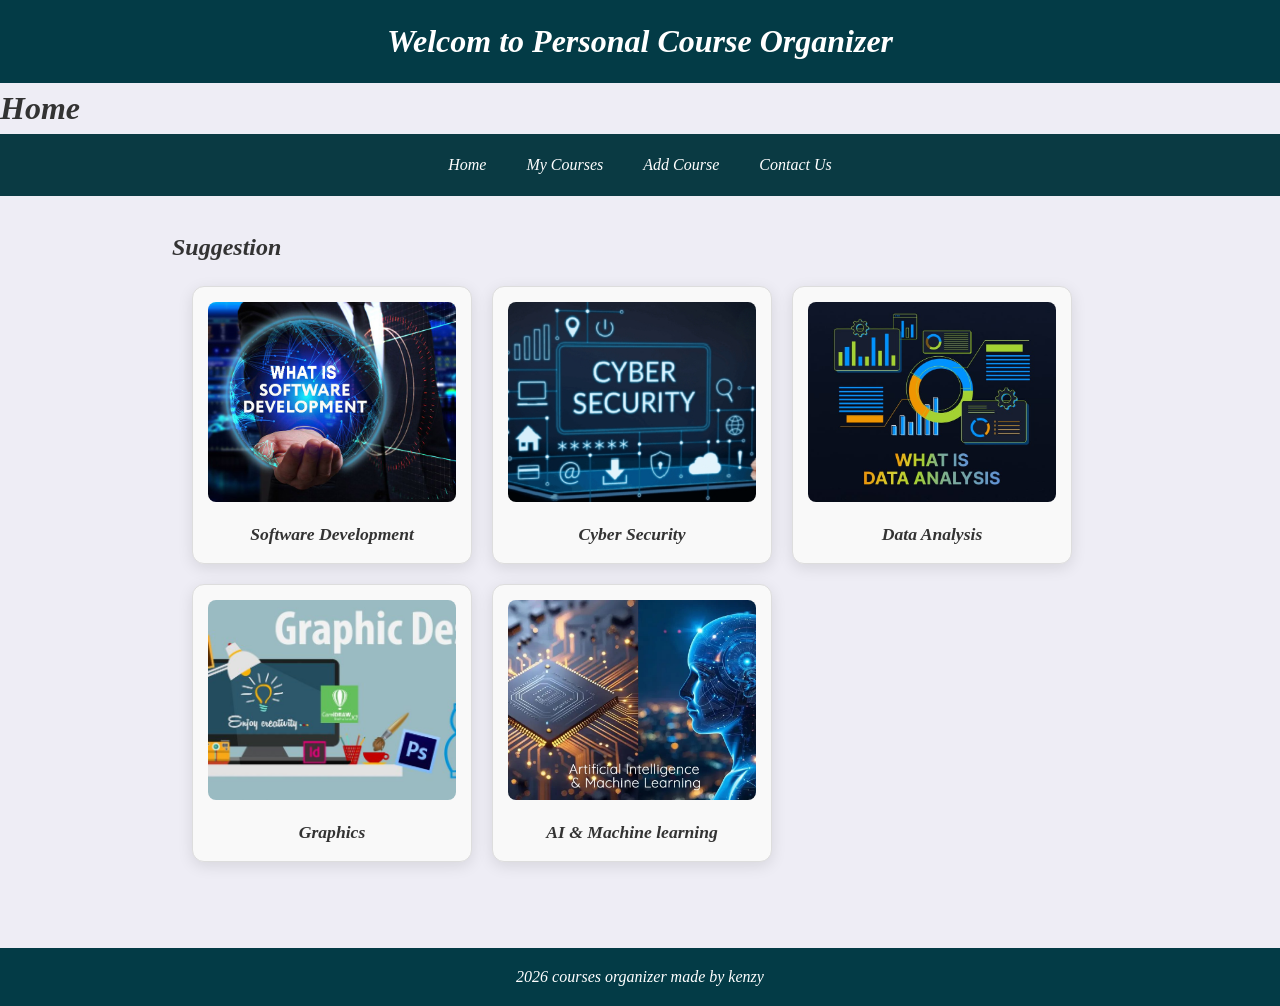
==== index.html @ e357fca9 "Add files via upload" ====
<!DOCTYPE html>
<html lang="en">
<head>
    <meta charset="UTF-8">
    <meta name="viewport" content="width=device-width, initial-scale=1.0">
    <title>Home - Personal Course Organizer</title>
    <link rel="stylesheet" href="style.css">
</head>
<body>
    <header>
        <h1> Welcom to Personal Course Organizer</h1>
        
    </header>
    <h1 class="title page">Home</h1>
    <nav>
        <a href="index.html">Home</a>
        <a href="mycourses.html">My Courses</a>
        <a href="addcourse.html">Add Course</a>
        <a href="contactus.html">Contact Us</a>
    </nav>
<main>
       

 <div>
    <h2 class="section-title">Suggestion</h2>
</div>
<section>
   
    <div class="card">
         <img src="s2WhatsApp Image 2026-04-10 at 8.16.31 PM.jpeg">
         <h3>Software Development</h3>
    </div>
     <div class="card">
         <img src="csWhatsApp Image 2026-04-10 at 8.23.09 PM.jpeg">
         <h3>Cyber Security</h3>
     </div>
     
    <div class="card">
         <img src="daWhatsApp Image 2026-04-10 at 8.16.31 PM.jpeg">
         <h3>Data Analysis</h3>
    </div>

    <div class="card">
            <img  src="WhatsApp Image 2026-04-10 at 8.16.30 PM.jpeg">
            <h3>Graphics</h3>
    </div>

    <div class="card">
            <img src="aiWhatsApp Image 2026-04-10 at 8.16.31 PM.jpeg">
            <h3>AI & Machine learning</h3> 
    </div>
    
             
 </section>
 </main>
   
  
    
    <footer>
        <p>2026 courses organizer made by kenzy</p>
    </footer>
      
  



</body>
---- style.css ----
/* General Styles */
* {
    box-sizing: border-box;
    margin: 0;
    padding: 0;
    font-style: italic ;
}

body {
    background-color: #eeedf5;
    color: #333;
    line-height: 1.6;
}

/* Navigation */
header {
    background-color: #033b46;
    color: white;
    padding: 1rem 0;
    text-align: center;
}


nav {
    background: #0a3a43;
    display: flex;
    justify-content: center;
    padding: 0.5rem;
    position: sticky;
    top: 0;
}

nav a {
    color: white;
    text-decoration: none;
    padding: 10px 20px;
    transition: 0.3s;
}

nav a:hover {
    background-color: #bc1a8e;
    border-radius: 5px;
}

main {
    padding: 2rem;
    min-height: 80vh;
    max-width: 1000px;
    margin: auto;
}
 


section {
    display: flex;
    flex-wrap: wrap; 
    gap: 20px;    
   
    padding: 20px;
}


.card {
    width: 280px;       
    border: 1px solid #ddd;
    border-radius: 12px;
    padding: 15px;
    text-align: center;
    background-color: #f9f9f9;
    box-shadow: 0 4px 15px rgba(0,0,0,0.1);
}


.card img {
    width: 100%;      
    height: 200px;      
    object-fit: cover;   
    border-radius: 8px;
}


.card h3 {
    font-size: 1.1rem;
    margin-top: 10px;
    color: #333;
}

.card :hover{
    transform: scale(1.05);
    transition: 0.4s;
}





footer {
    background: #033b46;
    color: white;
    text-align: center;
    padding: 16px;
    margin-top: 32px;
}

/* Tables */
table {
    width: 100%;
    border-collapse: collapse;
    margin-top: 20px;
    background: white;
}

table, th, td {
    border: 1px solid #ddd;
}

th, td {
    padding: 12px;
    text-align: center;
}

th {
    background-color: #ec7adf;
    color: white;
}

tr:hover {
    background-color: #f1f1f1;
}

/* Forms */
form {
    background: white;
    padding: 20px;
    border-radius: 8px;
    box-shadow: 0 0 10px rgba(0,0,0,0.1);
}

label {
    display: block;
    margin-bottom: 5px;
    font-weight: bold;
}

input, textarea {
    width: 100%;
    padding: 10px;
    margin-bottom: 15px;
    border: 1px solid #ccc;
    border-radius: 4px;
}

button {
    background: #d73488;
    color: white;
    padding: 10px 20px;
    border: none;
    border-radius: 4px;
    cursor: pointer;
    font-size: 16px;
}

button:hover {
    background: #620350;
}


@media (max-width: 600px) {
    nav {
        flex-direction: column;
        align-items: center;
    }
    
    table {
        font-size: 14px;
    }
}
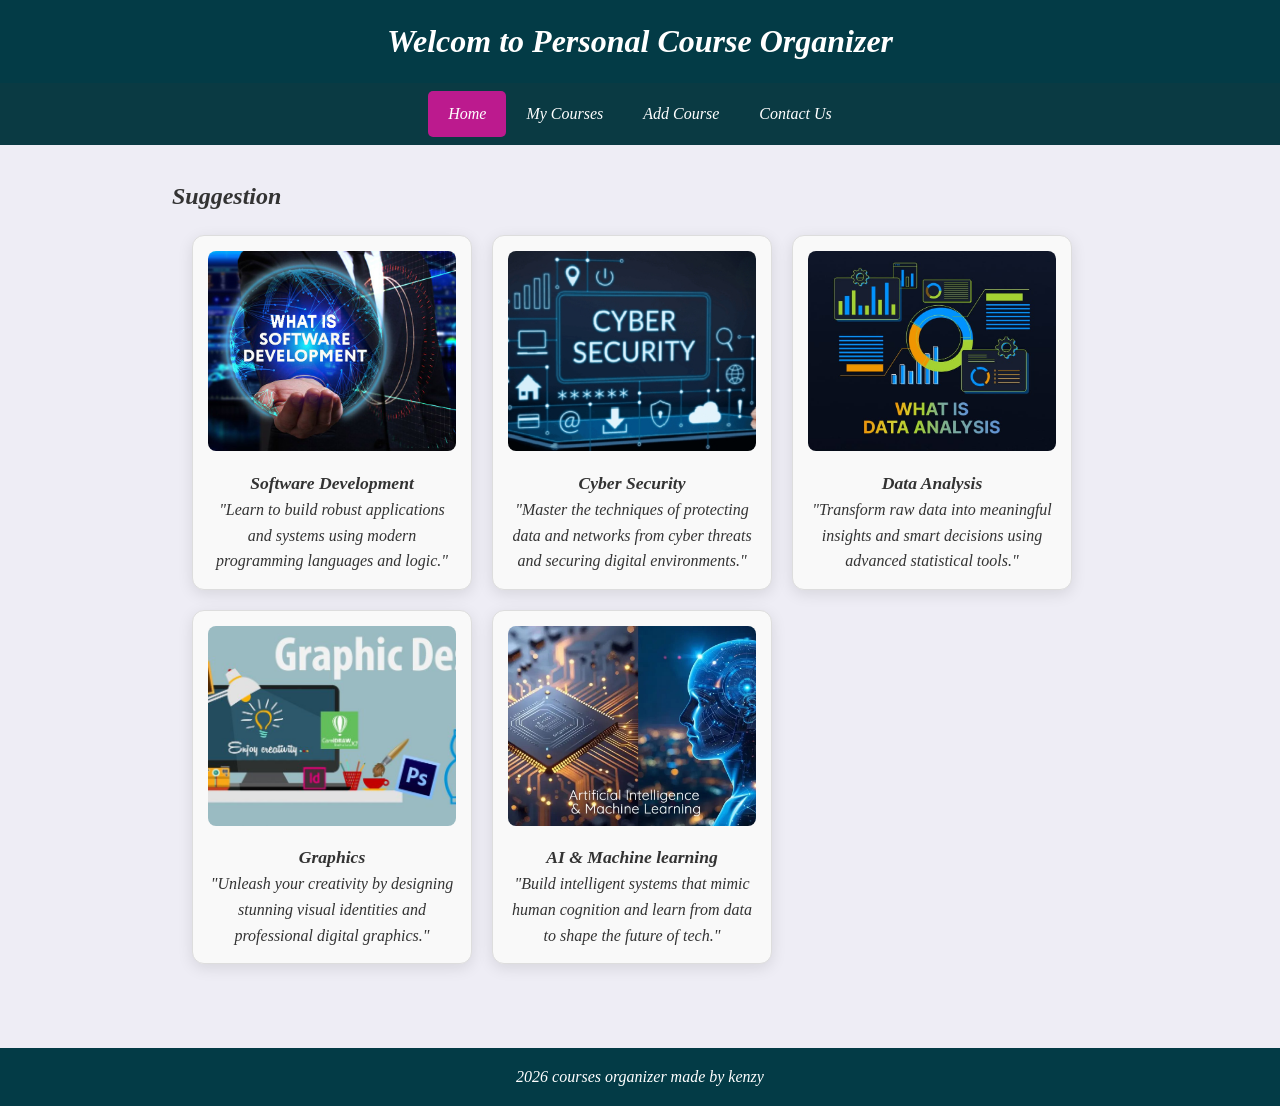
==== commit 9e390582: "Add files via upload" ====
--- a/index.html
+++ b/index.html
@@ -11,12 +11,12 @@
         <h1> Welcom to Personal Course Organizer</h1>
         
     </header>
-    <h1 class="title page">Home</h1>
+   
     <nav>
-        <a href="index.html">Home</a>
-        <a href="mycourses.html">My Courses</a>
-        <a href="addcourse.html">Add Course</a>
-        <a href="contactus.html">Contact Us</a>
+        <a href="index.html" class="active">Home</a>
+        <a href="mycourses.html" >My Courses</a>
+        <a href="addcourse.html" >Add Course</a>
+        <a href="contactus.html" >Contact Us</a>
     </nav>
 <main>
        
@@ -29,25 +29,30 @@
     <div class="card">
          <img src="s2WhatsApp Image 2026-04-10 at 8.16.31 PM.jpeg">
          <h3>Software Development</h3>
+         <p>"Learn to build robust applications and systems using modern programming languages and logic."</p>
     </div>
      <div class="card">
          <img src="csWhatsApp Image 2026-04-10 at 8.23.09 PM.jpeg">
          <h3>Cyber Security</h3>
+         <p>"Master the techniques of protecting data and networks from cyber threats and securing digital environments."</p>
      </div>
      
     <div class="card">
          <img src="daWhatsApp Image 2026-04-10 at 8.16.31 PM.jpeg">
          <h3>Data Analysis</h3>
+         <p>"Transform raw data into meaningful insights and smart decisions using advanced statistical tools."</p>
     </div>
 
     <div class="card">
             <img  src="WhatsApp Image 2026-04-10 at 8.16.30 PM.jpeg">
             <h3>Graphics</h3>
+            <p>"Unleash your creativity by designing stunning visual identities and professional digital graphics."</p>
     </div>
 
     <div class="card">
             <img src="aiWhatsApp Image 2026-04-10 at 8.16.31 PM.jpeg">
-            <h3>AI & Machine learning</h3> 
+            <h3>AI & Machine learning</h3>
+            <p>"Build intelligent systems that mimic human cognition and learn from data to shape the future of tech."</p> 
     </div>
     
              
--- a/style.css
+++ b/style.css
@@ -36,10 +36,18 @@
     padding: 10px 20px;
     transition: 0.3s;
 }
-
-nav a:hover {
+nav :hover{
     background-color: #bc1a8e;
     border-radius: 5px;
+}
+
+
+nav a.active{
+     background-color: #bc1a8e;
+     border-radius: 5px;
+     
+    
+
 }
 
 main {
@@ -173,5 +181,9 @@
     
     table {
         font-size: 14px;
+        display: block;
+        overflow-x: auto;
+        overflow-y: hidden;
+        height: 505px;
     }
-}+    }
